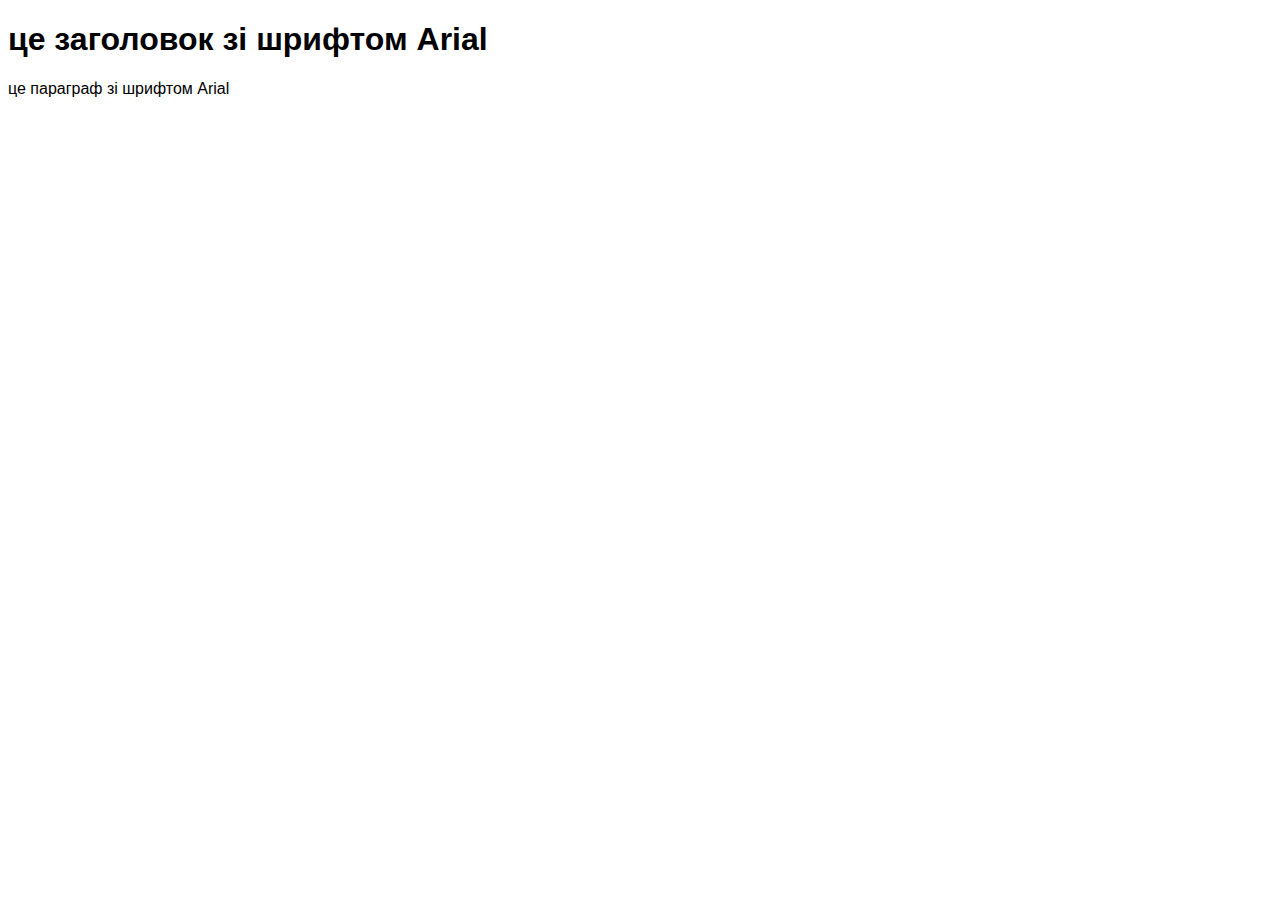
==== index.html @ 1dc6e0cf "add" ====
<!DOCTYPE html>
<html lang="en">
<head>
    <meta charset="UTF-8">
    <meta name="viewport" content="width=device-width, initial-scale=1.0">
    <link rel="stylesheet" href="style.css">
    <title>Document</title>
</head>
<body>
    <head>
    <style>
     body {
        font-family: Arial, sans-serif;
     }
    </style>
    </head>

    <body>

        <h1>це заголовок зі шрифтом Arial</h1>

        <p>це параграф зі шрифтом Arial</p>

</body>
</html>
---- style.css ----
body {
    font-family: 'Roboto', sans-serif;
}

h1 {
    font-family: 'Roboto', sans-serif;
    font-weight: 700; 
}
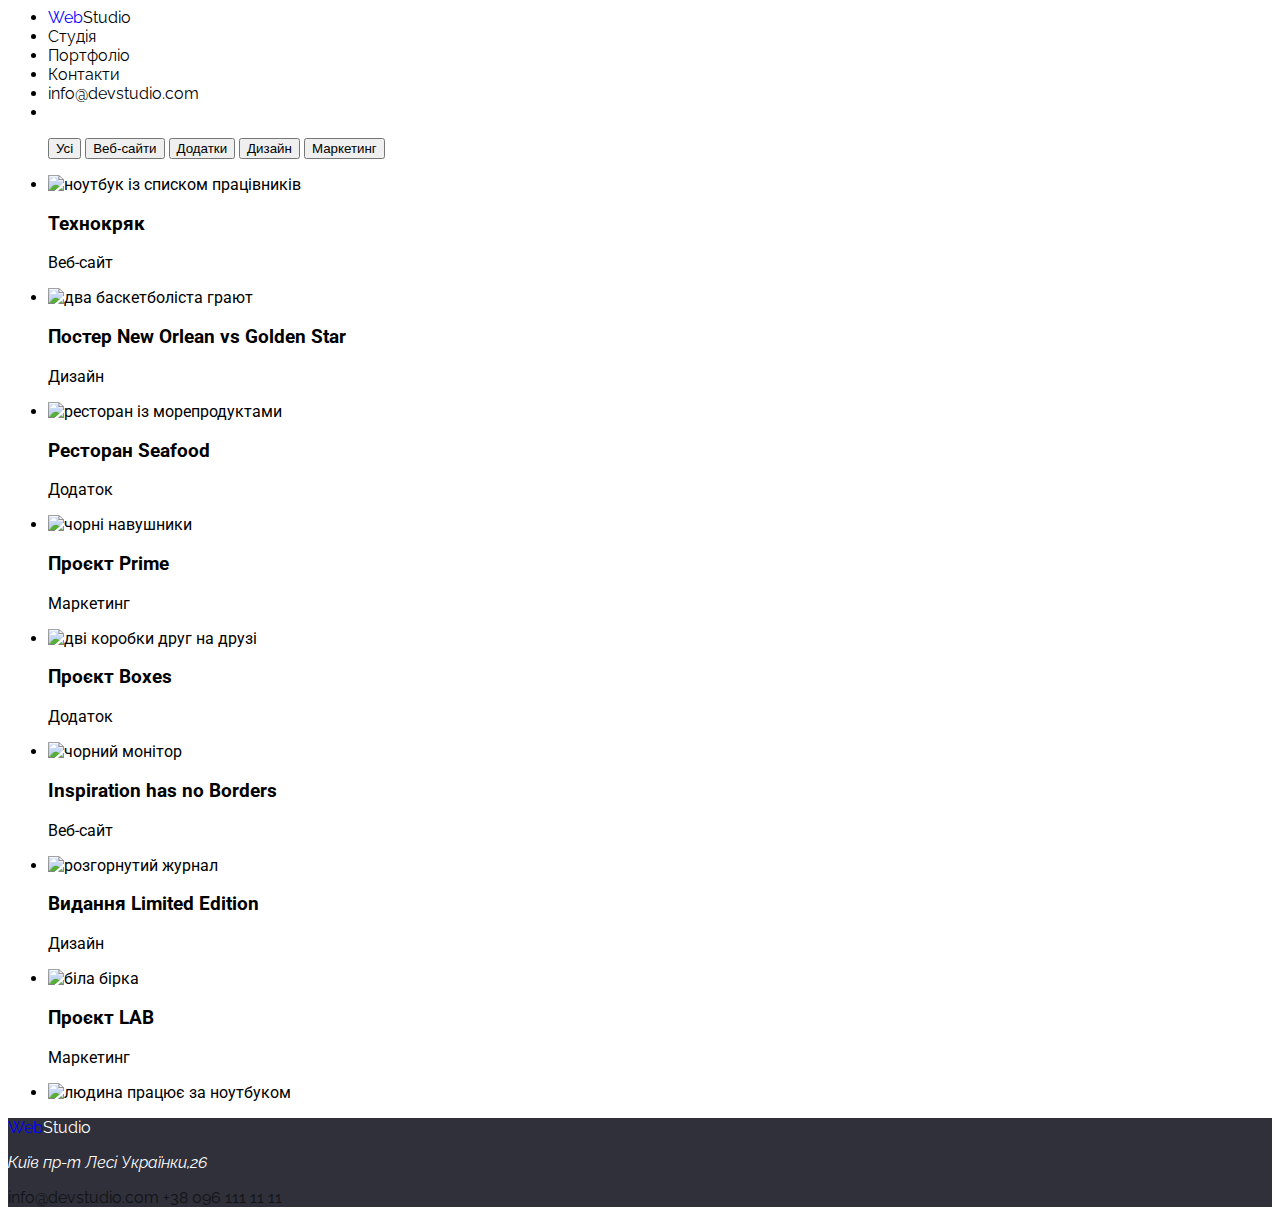
==== commit 57eb5ed6: "add" ====
--- a/index.html
+++ b/index.html
@@ -1,25 +1,87 @@
-<!DOCTYPE html>
 <html lang="en">
 <head>
     <meta charset="UTF-8">
     <meta name="viewport" content="width=device-width, initial-scale=1.0">
     <link rel="stylesheet" href="style.css">
-    <title>Document</title>
+    <title>WebStudio</title>
+    <link href="https://fonts.googleapis.com/css2?family=Roboto:wght@400;700&family=Raleway:wght@400;700&display=swap" rel="stylesheet">
 </head>
 <body>
-    <head>
-    <style>
-     body {
-        font-family: Arial, sans-serif;
-     }
-    </style>
-    </head>
-
-    <body>
-
-        <h1>це заголовок зі шрифтом Arial</h1>
-
-        <p>це параграф зі шрифтом Arial</p>
-
+    <header>
+<nav>
+<ul>
+<li><a class="studio" href="index.html"><span>Web</span>Studio</a></li>
+<li><a href="#">Студія</a></li>
+<li><a href="#">Портфоліо</a></li>
+<li><a href="#">Контакти</a></li>
+<li><a href="mailto:info@webstudio.com">info@devstudio.com</a></li>
+ <li><a class="tel2" href="tel:380961111111">+38 096 111 11 11</a></li>
+</ul>
+<ul>
+<button>Усі</button>
+<button>Веб-сайти</button>
+<button>Додатки</button>
+<button>Дизайн</button>
+<button>Маркетинг</button>
+</ul>
+</nav>
+    </header>
+    <main>
+<section class="portfolio">
+    <ul>
+<li>
+    <img src="" alt="ноутбук із списком працівників">
+    <h3>Технокряк</h3>
+    <p>Веб-сайт</p>
+</li>
+<li>
+    <img src="" alt="два баскетболіста грают ">
+    <h3>Постер New Orlean vs Golden Star</h3>
+    <p>Дизайн</p>
+</li>
+<li>
+    <img src="" alt="ресторан із морепродуктами">
+    <h3>Ресторан Seafood</h3>
+    <p>Додаток</p>
+</li>
+<li>
+    <img src="" alt="чорні навушники">
+    <h3>Проєкт Prime</h3>
+    <p>Маркетинг</p>
+</li>
+<li>
+    <img src="." alt="дві коробки друг на друзі">
+    <h3>Проєкт Boxes</h3>
+    <p>Додаток</p>
+</li>
+<li>
+    <img src="" alt="чорний монітор">
+    <h3>Inspiration has no Borders</h3>
+    <p>Веб-сайт</p>
+</li>
+<li>
+    <img src="" alt="розгорнутий журнал">
+    <h3>Видання Limited Edition</h3>
+    <p>Дизайн</p>
+</li>
+<li>
+    <img src="" alt="біла бірка">
+    <h3>Проєкт LAB</h3>
+    <p>Маркетинг</p>
+</li>
+<li>
+    <img src="" alt="людина працює за ноутбуком">
+</li>
+</ul>
+</section>
+    </main>
+    <footer>
+        <a class="studio" href="#"><span>Web</span>Studio</a>
+        <address>
+           <p>Київ пр-т Лесі Українки,26</p>
+        </address>
+           <a class="email" href="mailto:info@devstudio.com">info@devstudio.com</a>
+           <a class="email2" href="tel:380961111111">+38 096 111 11 11</a>
+        </footer>
 </body>
 </html>--- a/style.css
+++ b/style.css
@@ -1,8 +1,47 @@
-body {
-    font-family: 'Roboto', sans-serif;
+a {
+    text-decoration: none;
 }
 
-h1 {
-    font-family: 'Roboto', sans-serif;
-    font-weight: 700; 
+a {
+    color: black;
+}
+
+.studio {
+    color: inherit;
+}
+
+.studio {
+    font: "bold";
+}
+
+footer {
+    color: white;
+    background-color:rgb(47,48,58);
+}
+
+span {
+    color: blue;
+}
+
+.email {
+    opacity: 0.6;
+}
+.email2 {
+    opacity: 0.6;
+}
+
+.tel2 {
+    color: rgb(255,255,255,60%);
+}
+
+nav {
+    font-family:'Raleway' ;
+}
+
+body {
+    font-family: 'Roboto';
+}
+
+footer {
+    font-family: 'Raleway';
 }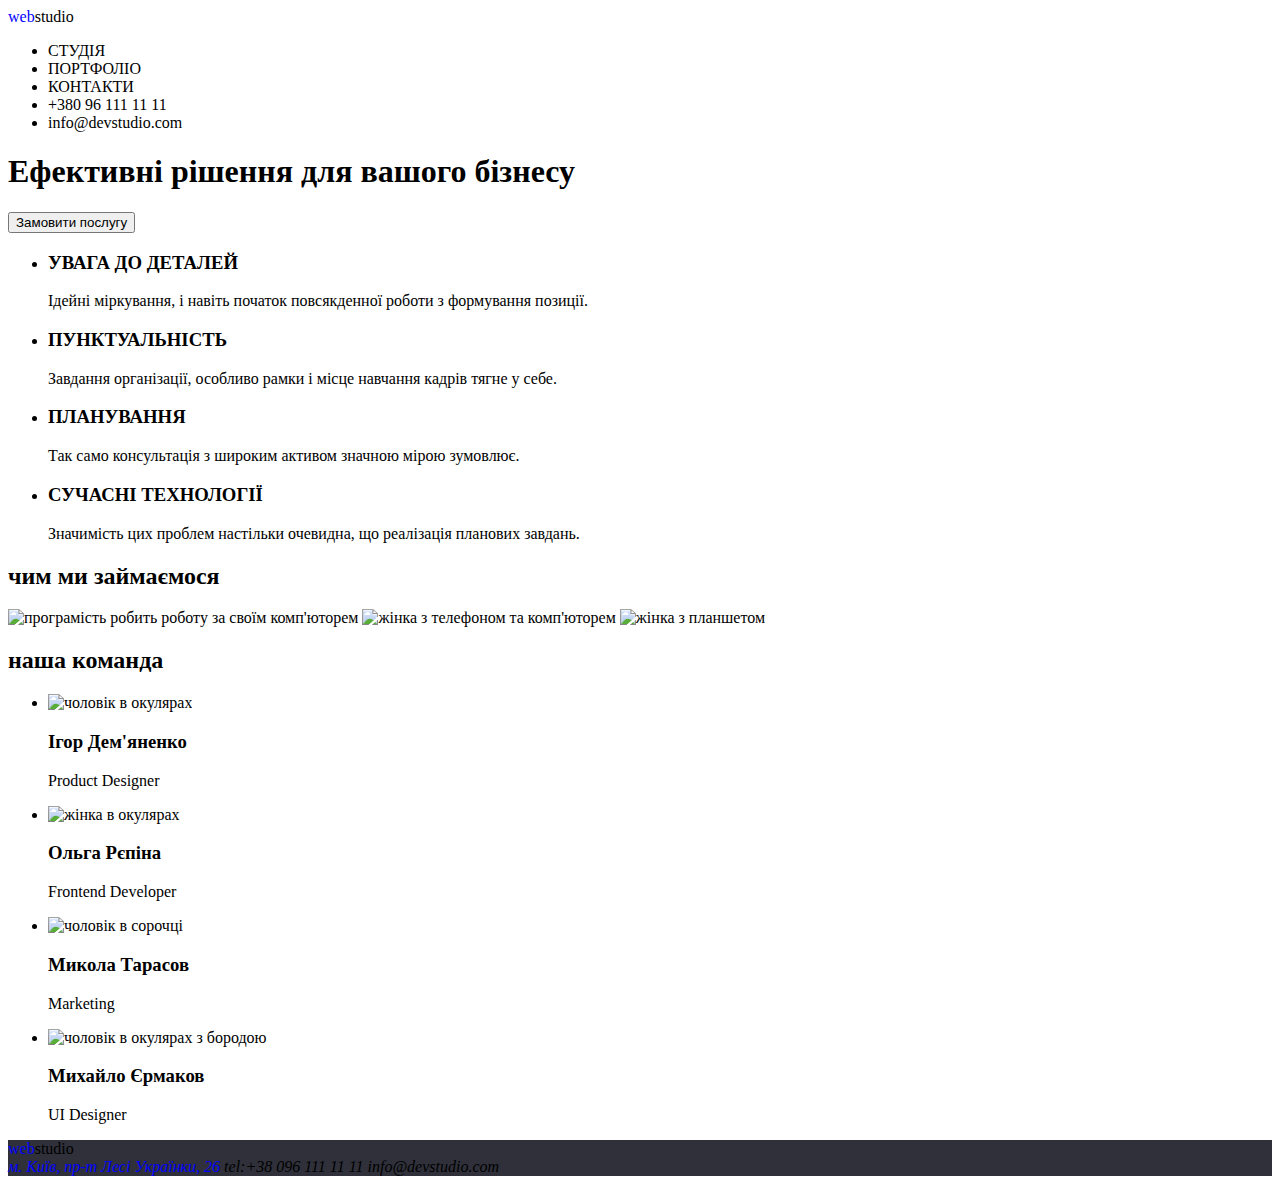
==== commit c658b262: "фвв" ====
--- a/index.html
+++ b/index.html
@@ -1,87 +1,91 @@
+<!DOCTYPE html>
 <html lang="en">
 <head>
     <meta charset="UTF-8">
     <meta name="viewport" content="width=device-width, initial-scale=1.0">
     <link rel="stylesheet" href="style.css">
-    <title>WebStudio</title>
-    <link href="https://fonts.googleapis.com/css2?family=Roboto:wght@400;700&family=Raleway:wght@400;700&display=swap" rel="stylesheet">
+    <title>Document</title>
 </head>
 <body>
     <header>
-<nav>
-<ul>
-<li><a class="studio" href="index.html"><span>Web</span>Studio</a></li>
-<li><a href="#">Студія</a></li>
-<li><a href="#">Портфоліо</a></li>
-<li><a href="#">Контакти</a></li>
-<li><a href="mailto:info@webstudio.com">info@devstudio.com</a></li>
- <li><a class="tel2" href="tel:380961111111">+38 096 111 11 11</a></li>
-</ul>
-<ul>
-<button>Усі</button>
-<button>Веб-сайти</button>
-<button>Додатки</button>
-<button>Дизайн</button>
-<button>Маркетинг</button>
-</ul>
-</nav>
+        <a href="#webstudio"><span class="logoweb">web</span>studio</a>
+        <nav>
+            <ul>
+                <li><a href="#студія">СТУДІЯ</a></li>
+                <li><a href="./portfolio.html">ПОРТФОЛІО</a></li>
+                <li><a href="#контакти">КОНТАКТИ</a></li>
+                <li><a href="tel:+380 96 111 11 11">+380 96 111 11 11</a></li>
+                <li><a href="mailto: info@devstudio.com">info@devstudio.com</a></li>
+            </ul>
+        </nav>
     </header>
     <main>
-<section class="portfolio">
-    <ul>
-<li>
-    <img src="" alt="ноутбук із списком працівників">
-    <h3>Технокряк</h3>
-    <p>Веб-сайт</p>
-</li>
-<li>
-    <img src="" alt="два баскетболіста грают ">
-    <h3>Постер New Orlean vs Golden Star</h3>
-    <p>Дизайн</p>
-</li>
-<li>
-    <img src="" alt="ресторан із морепродуктами">
-    <h3>Ресторан Seafood</h3>
-    <p>Додаток</p>
-</li>
-<li>
-    <img src="" alt="чорні навушники">
-    <h3>Проєкт Prime</h3>
-    <p>Маркетинг</p>
-</li>
-<li>
-    <img src="." alt="дві коробки друг на друзі">
-    <h3>Проєкт Boxes</h3>
-    <p>Додаток</p>
-</li>
-<li>
-    <img src="" alt="чорний монітор">
-    <h3>Inspiration has no Borders</h3>
-    <p>Веб-сайт</p>
-</li>
-<li>
-    <img src="" alt="розгорнутий журнал">
-    <h3>Видання Limited Edition</h3>
-    <p>Дизайн</p>
-</li>
-<li>
-    <img src="" alt="біла бірка">
-    <h3>Проєкт LAB</h3>
-    <p>Маркетинг</p>
-</li>
-<li>
-    <img src="" alt="людина працює за ноутбуком">
-</li>
-</ul>
-</section>
+        <section class="banner">
+        <h1>Ефективні рішення для вашого бізнесу</h1>
+        <button class="button">Замовити послугу</button>
+        </section>
+        <section>
+         <ul>
+            <li>
+            <h3>УВАГА ДО ДЕТАЛЕЙ</h3>
+            <p>Ідейні міркування, і навіть початок повсякденної роботи з формування позиції.</p>
+            </li>
+            <li>
+                <h3>ПУНКТУАЛЬНІСТЬ</h3>
+                <p>Завдання організації, особливо рамки і місце навчання кадрів тягне у себе.</p>
+            </li>
+            <li>
+             <h3>ПЛАНУВАННЯ</h3>
+             <p>Так само консультація з широким активом значною мірою зумовлює.</p>
+            </li>
+            <li>
+            <h3>СУЧАСНІ ТЕХНОЛОГІЇ</h3>
+            <p>Значимість цих проблем настільки очевидна, що реалізація планових завдань.</p>
+            </li>
+         </ul>
+        </section>
+
+        <section>
+        <h2>чим ми займаємося</h2>
+         <img src="./image/img(34).jpg" alt="програмість робить роботу за своїм комп'юторем" width="370">
+         <img src="./image/img(33).jpg" alt="жінка з телефоном та комп'юторем" width="370">
+         <img src="./image/img(35).jpg" alt="жінка з планшетом" width="370"> 
+        </section>
+
+        <section>
+        <h2>наша команда</h2>
+        <ul>
+            <li>
+                <img src="./image/img(36).jpg" alt="чоловік в окулярах" width="270">
+                <h3>Ігор Дем'яненко</h3>
+                <p>Product Designer</p>
+            </li>
+            <li>
+                <img src="./image/img(37).jpg" alt="жінка в окулярах" width="270">
+                <h3>Ольга Рєпіна</h3>
+                <p>Frontend Developer</p>
+            </li>
+            <li>
+                <img src="./image/img(38).jpg" alt="чоловік в сорочці" width="270">
+                <h3>Микола Тарасов</h3>
+                <p>Marketing</p>
+            </li>
+            <li>
+                <img src="./image/img(39).jpg" alt="чоловік в окулярах з бородою" width="270">
+                <h3>Михайло Єрмаков</h3>
+                <p>UI Designer</p>
+            </li>
+        </ul>
+        </section>
     </main>
-    <footer>
-        <a class="studio" href="#"><span>Web</span>Studio</a>
+
+    <footer class="banner">
+        <a href="#webstudio"><span class="logoweb">web</span>studio</a>
         <address>
-           <p>Київ пр-т Лесі Українки,26</p>
+            <span>м. Київ, пр-т Лесі Українки, 26</span>
+            <a href="tel:+38 096 111 11 11">tel:+38 096 111 11 11</a>
+            <a href="mailto: info@devstudio.com">info@devstudio.com</a>
         </address>
-           <a class="email" href="mailto:info@devstudio.com">info@devstudio.com</a>
-           <a class="email2" href="tel:380961111111">+38 096 111 11 11</a>
-        </footer>
+    </footer>
 </body>
 </html>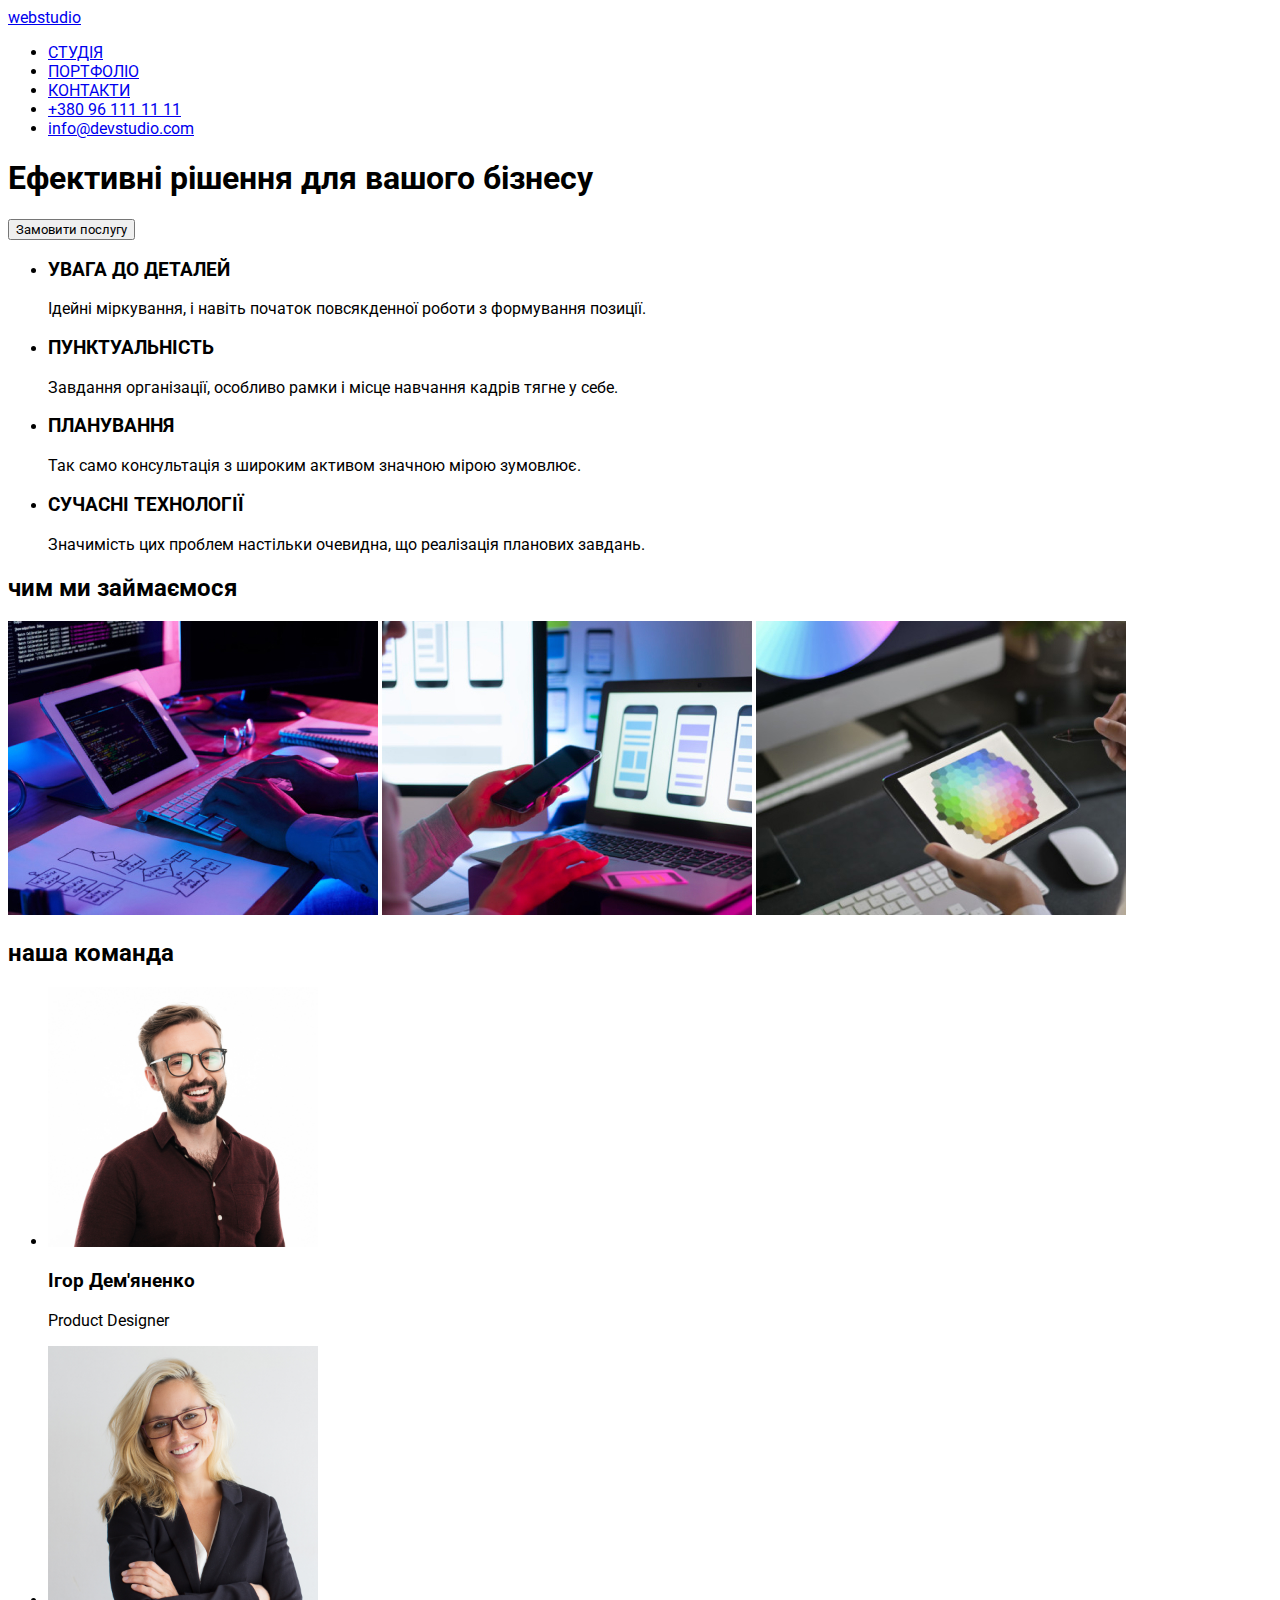
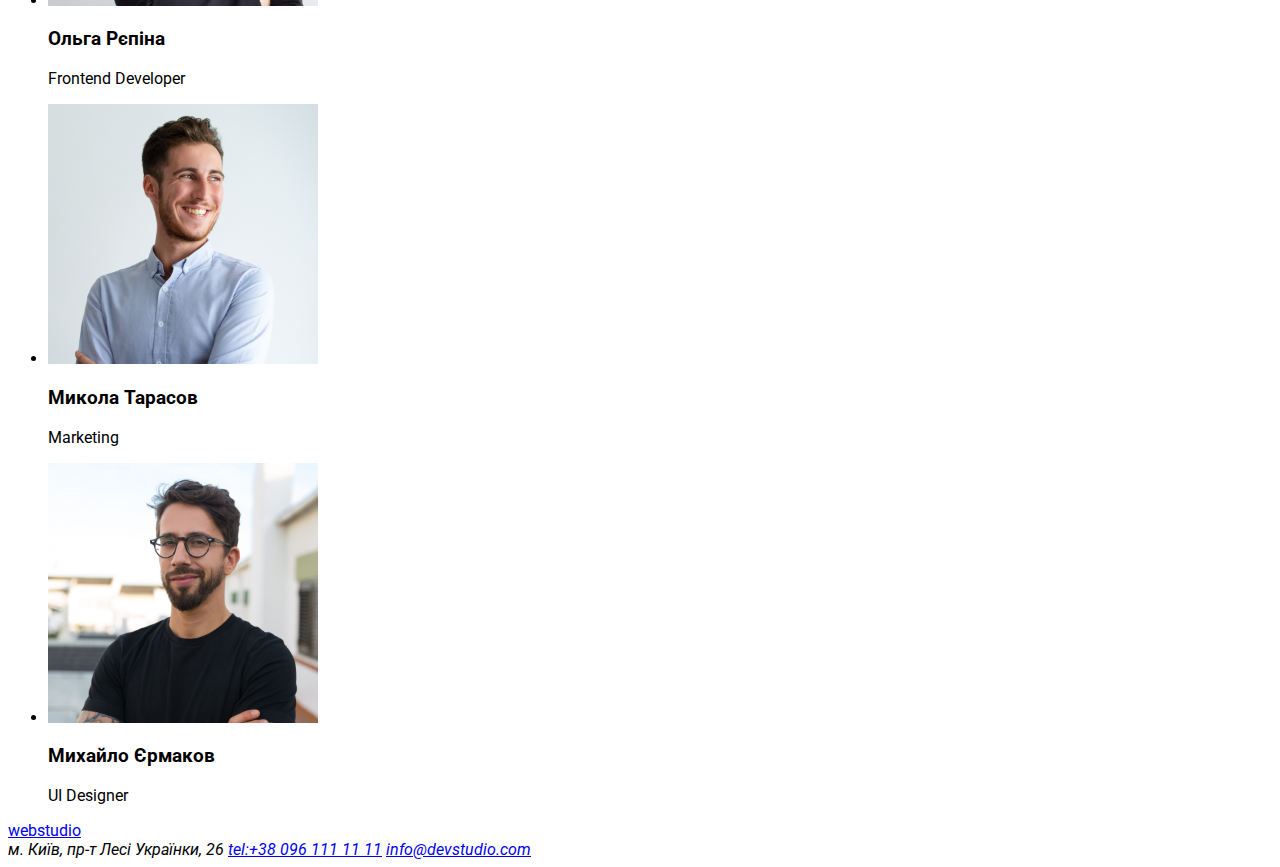
==== commit b4b6e0ef: "add commit" ====
--- a/index.html
+++ b/index.html
@@ -3,6 +3,9 @@
 <head>
     <meta charset="UTF-8">
     <meta name="viewport" content="width=device-width, initial-scale=1.0">
+    <link rel="preconnect" href="https://fonts.googleapis.com">
+<link rel="preconnect" href="https://fonts.gstatic.com" crossorigin>
+<link href="https://fonts.googleapis.com/css2?family=Montserrat:ital,wght@0,100..900;1,100..900&family=Roboto:ital,wght@0,100;0,300;0,400;0,500;0,700;0,900;1,100;1,300;1,400;1,500;1,700;1,900&display=swap" rel="stylesheet">
     <link rel="stylesheet" href="style.css">
     <title>Document</title>
 </head>
--- a/style.css
+++ b/style.css
@@ -1,47 +1,24 @@
-a {
-    text-decoration: none;
+body :not(.logo) {
+    font-family: "Roboto", sans-serif;
 }
-
-a {
+.logo {
     color: black;
+    font-family: Raleway;
 }
-
-.studio {
-    color: inherit;
+.logo span {
+    color: #2196F3;
 }
-
-.studio {
-    font: "bold";
+a:hover:not(.logo.logo2) {
+    color: rgb(56, 158, 226);
 }
-
-footer {
+.content {
+ background-color: #2F303A;
+}
+.content h1 {
+    color:white;
+}
+.content button {
+    background-color: #2196F3;
+    box-shadow: 8px 4px 4px 0px #00000026;
     color: white;
-    background-color:rgb(47,48,58);
-}
-
-span {
-    color: blue;
-}
-
-.email {
-    opacity: 0.6;
-}
-.email2 {
-    opacity: 0.6;
-}
-
-.tel2 {
-    color: rgb(255,255,255,60%);
-}
-
-nav {
-    font-family:'Raleway' ;
-}
-
-body {
-    font-family: 'Roboto';
-}
-
-footer {
-    font-family: 'Raleway';
 }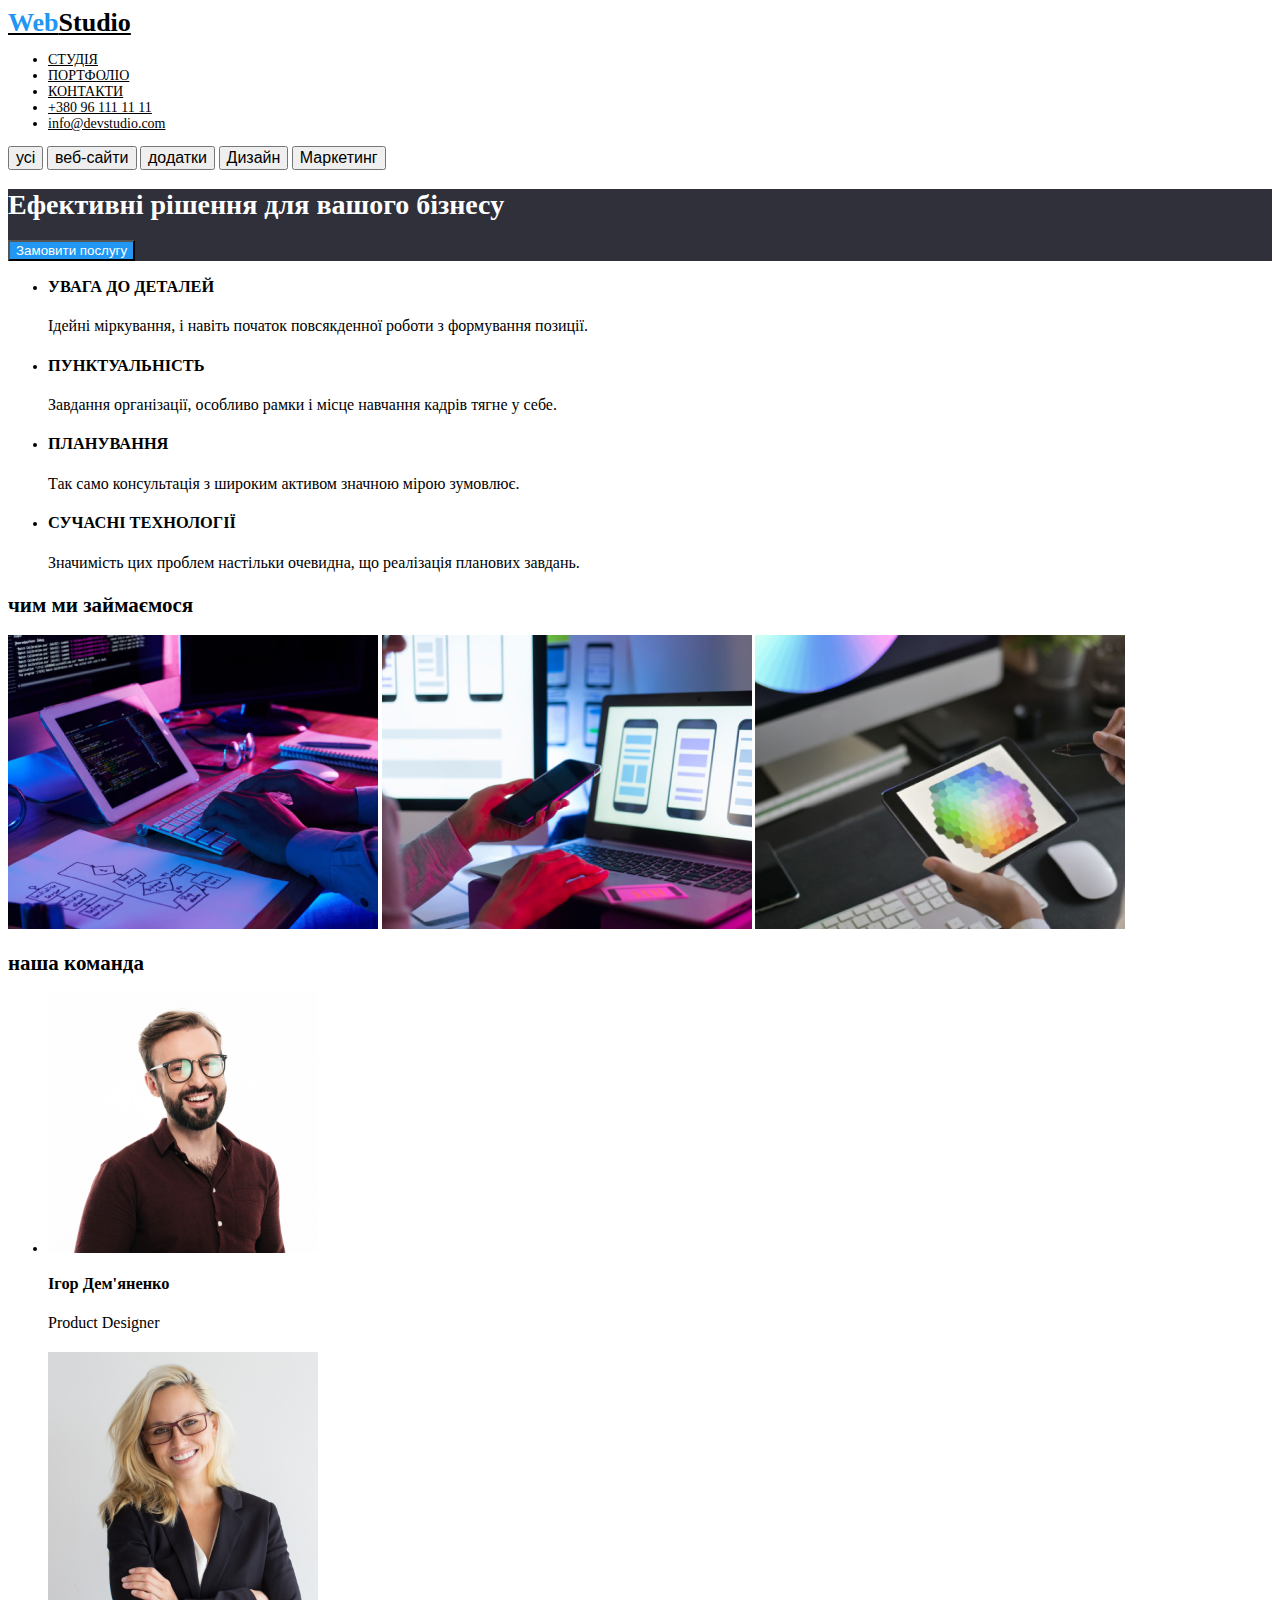
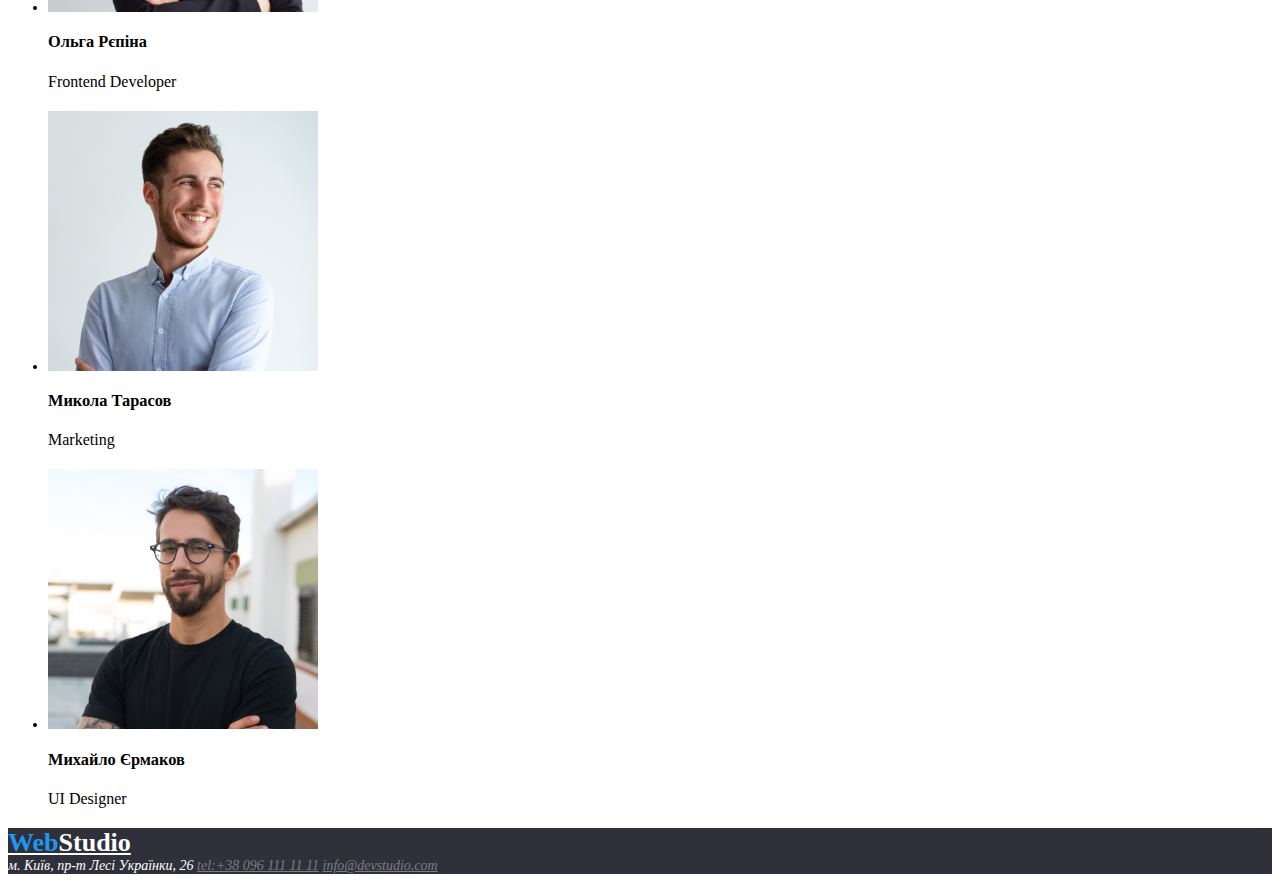
==== commit 37bd48d7: "add commit" ====
--- a/index.html
+++ b/index.html
@@ -5,13 +5,14 @@
     <meta name="viewport" content="width=device-width, initial-scale=1.0">
     <link rel="preconnect" href="https://fonts.googleapis.com">
 <link rel="preconnect" href="https://fonts.gstatic.com" crossorigin>
-<link href="https://fonts.googleapis.com/css2?family=Montserrat:ital,wght@0,100..900;1,100..900&family=Roboto:ital,wght@0,100;0,300;0,400;0,500;0,700;0,900;1,100;1,300;1,400;1,500;1,700;1,900&display=swap" rel="stylesheet">
-    <link rel="stylesheet" href="style.css">
+<link href="https://fonts.googleapis.com/css2?family=Raleway:ital,wght@0,100..900;1,100..900&family=Roboto:ital,wght@0,100;0,300;0,400;0,500;0,700;0,900;1,100;1,300;1,400;1,500;1,700;1,900&display=swap" rel="stylesheet">
+
+    <link rel="stylesheet" href="./css/style.css">
     <title>Document</title>
 </head>
 <body>
     <header>
-        <a href="#webstudio"><span class="logoweb">web</span>studio</a>
+        <a  href="./index.html" class="logo"><span class="logoweb">Web</span>Studio</a>
         <nav>
             <ul>
                 <li><a href="#студія">СТУДІЯ</a></li>
@@ -23,6 +24,13 @@
         </nav>
     </header>
     <main>
+        <nav>
+            <button class="filtr">усі</button>
+            <button class="filtr">веб-сайти</button>
+            <button class="filtr">додатки</button>
+            <button class="filtr">Дизайн</button>
+            <button class="filtr">Маркетинг</button>
+        </nav>
         <section class="banner">
         <h1>Ефективні рішення для вашого бізнесу</h1>
         <button class="button">Замовити послугу</button>
@@ -31,19 +39,19 @@
          <ul>
             <li>
             <h3>УВАГА ДО ДЕТАЛЕЙ</h3>
-            <p>Ідейні міркування, і навіть початок повсякденної роботи з формування позиції.</p>
+            <p class="desc">Ідейні міркування, і навіть початок повсякденної роботи з формування позиції.</p>
             </li>
             <li>
                 <h3>ПУНКТУАЛЬНІСТЬ</h3>
-                <p>Завдання організації, особливо рамки і місце навчання кадрів тягне у себе.</p>
+                <p class="desc">Завдання організації, особливо рамки і місце навчання кадрів тягне у себе.</p>
             </li>
             <li>
              <h3>ПЛАНУВАННЯ</h3>
-             <p>Так само консультація з широким активом значною мірою зумовлює.</p>
+             <p class="desc">Так само консультація з широким активом значною мірою зумовлює.</p>
             </li>
             <li>
             <h3>СУЧАСНІ ТЕХНОЛОГІЇ</h3>
-            <p>Значимість цих проблем настільки очевидна, що реалізація планових завдань.</p>
+            <p class="desc">Значимість цих проблем настільки очевидна, що реалізація планових завдань.</p>
             </li>
          </ul>
         </section>
@@ -61,29 +69,29 @@
             <li>
                 <img src="./image/img(36).jpg" alt="чоловік в окулярах" width="270">
                 <h3>Ігор Дем'яненко</h3>
-                <p>Product Designer</p>
+                <p class="desc">Product Designer</p>
             </li>
             <li>
                 <img src="./image/img(37).jpg" alt="жінка в окулярах" width="270">
                 <h3>Ольга Рєпіна</h3>
-                <p>Frontend Developer</p>
+                <p class="desc">Frontend Developer</p>
             </li>
             <li>
                 <img src="./image/img(38).jpg" alt="чоловік в сорочці" width="270">
                 <h3>Микола Тарасов</h3>
-                <p>Marketing</p>
+                <p class="desc">Marketing</p>
             </li>
             <li>
                 <img src="./image/img(39).jpg" alt="чоловік в окулярах з бородою" width="270">
                 <h3>Михайло Єрмаков</h3>
-                <p>UI Designer</p>
+                <p class="desc">UI Designer</p>
             </li>
         </ul>
         </section>
     </main>
 
     <footer class="banner">
-        <a href="#webstudio"><span class="logoweb">web</span>studio</a>
+        <a  href="./index.html" class="logo"><span class="logoweb">Web</span>Studio</a>
         <address>
             <span>м. Київ, пр-т Лесі Українки, 26</span>
             <a href="tel:+38 096 111 11 11">tel:+38 096 111 11 11</a>
--- a/css/style.css
+++ b/css/style.css
@@ -0,0 +1,43 @@
+body {
+    font-family: "Roboto" sans-serif;
+    font-size: 14px;
+}
+.logoweb{
+    color:#2196F3;
+}
+.logo {
+    font-family: "Raleway" sans-serif;
+    font-size: 26px;
+    font-weight: 700;
+}
+.filtr {
+    font-family: "Roboto" sans-serif;
+    font-size: 16px;
+}
+.desc {
+    font-size: 16px;
+    line-height: 26px;
+}
+header a{
+    color: black;
+}
+.banner{
+    background-color: #2F303A;
+    color: #ffffff;
+}
+.button{
+   background-color:#2196F3;
+   color: #ffffff;
+}
+.logoweb{
+    color: #2196F3;
+}
+address a{
+    color: #FFFFFF60;
+}
+.banner a{
+    background-color: #2F303A;
+}
+footer>a{
+    color: #FFFFFF;
+}